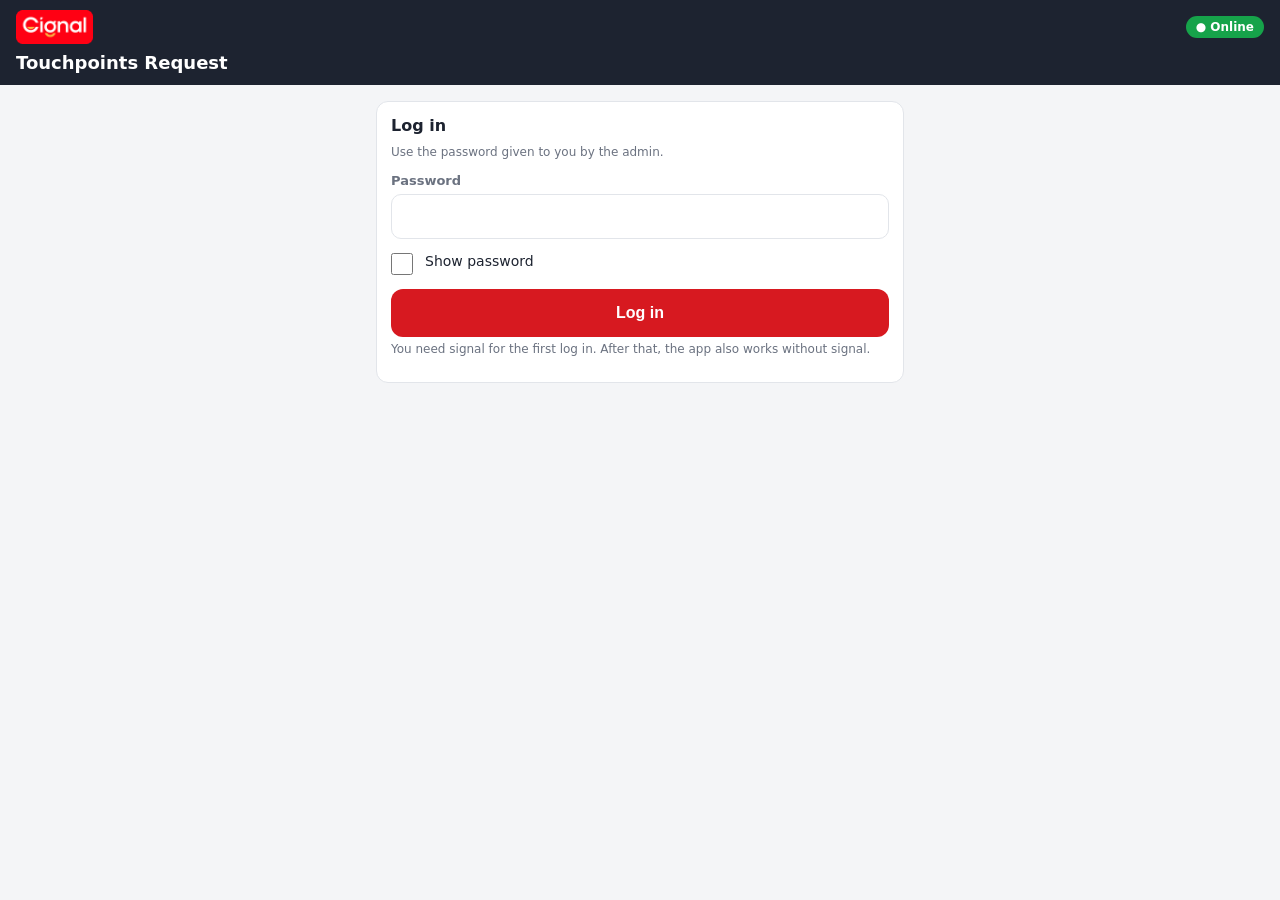
==== index.html @ d2efd184 "Add files via upload" ====
<!DOCTYPE html>
<html lang="en">
<head>
  <meta charset="utf-8">
  <meta name="viewport" content="width=device-width, initial-scale=1, viewport-fit=cover">
  <meta name="theme-color" content="#1d2330">
  <meta name="apple-mobile-web-app-capable" content="yes">
  <meta name="apple-mobile-web-app-title" content="Touchpoints">
  <title>Cignal Touchpoints Request</title>
  <link rel="manifest" href="manifest.webmanifest">
  <link rel="icon" href="icon-192.png">
  <link rel="apple-touch-icon" href="icon-192.png">
  <link rel="stylesheet" href="styles.css">
</head>
<body>
  <header>
    <div class="top">
      <img src="logo.png" alt="Cignal" class="logo">
      <div class="top-right">
        <span id="net" class="net">● Online</span>
        <button id="menuBtn" class="icon-btn" hidden aria-label="Menu">☰</button>
      </div>
    </div>
    <h1>Touchpoints Request</h1>
    <small id="who"></small>
  </header>

  <div id="menu" class="menu" hidden>
    <button id="refreshBtn">↻ Update data</button>
    <button id="logoutBtn">⎋ Log out</button>
  </div>

  <div id="installBar" class="install" hidden>
    <span>Install this app on your phone so it works without signal.</span>
    <button id="installBtn">Install</button>
  </div>

  <main id="view"></main>

  <div id="toast"></div>

  <script src="config.js"></script>
  <script src="app.js"></script>
</body>
</html>
---- styles.css ----
:root { --bg:#f4f5f7; --card:#fff; --ink:#1d2330; --muted:#6b7280; --line:#e2e5ea; --brand:#d71920;
         --ok:#15803d; --okbg:#e6f5ec; --warn:#92400e; --warnbg:#fff6e0; --bad:#b91c1c; --badbg:#fdecec; }
* { box-sizing:border-box; }
html, body { margin:0; }
body { font-family: system-ui, -apple-system, "Segoe UI", Roboto, sans-serif; background:var(--bg); color:var(--ink);
       min-height:100dvh; -webkit-tap-highlight-color:transparent; }

header { background:var(--ink); color:#fff; padding:10px 16px 12px; padding-top:max(10px, env(safe-area-inset-top)); }
header .top { display:flex; align-items:center; justify-content:space-between; gap:8px; }
header .logo { height:34px; display:block; }
header .top-right { display:flex; align-items:center; gap:8px; }
header h1 { font-size:18px; margin:8px 0 0; }
header small { display:block; opacity:.8; font-size:12px; margin-top:2px; }
header small:empty { display:none; }
.net { font-size:12px; font-weight:700; padding:4px 10px; border-radius:99px; background:#16a34a; color:#fff; white-space:nowrap; }
.net.off { background:#dc2626; }
.icon-btn { background:none; border:1px solid #475063; color:#fff; border-radius:8px; font-size:18px; width:36px; height:32px; }
.icon-btn[hidden] { display:none; }

.menu { position:absolute; right:12px; top:56px; background:#fff; border:1px solid var(--line); border-radius:10px;
        box-shadow:0 8px 24px rgba(0,0,0,.15); z-index:50; overflow:hidden; }
.menu[hidden] { display:none; }
.menu button { display:block; width:100%; text-align:left; background:none; border:0; padding:12px 18px; font-size:15px; }
.menu button + button { border-top:1px solid var(--line); }

.install { display:flex; align-items:center; gap:10px; background:#fff8e6; border-bottom:1px solid #f5d98b; padding:10px 16px; font-size:13px; }
.install[hidden] { display:none; }
.install button { margin-left:auto; background:var(--ink); color:#fff; border:0; border-radius:8px; padding:8px 14px; font-weight:700; }

main { padding:16px; max-width:560px; margin:0 auto; padding-bottom:40px; }
.card { background:var(--card); border:1px solid var(--line); border-radius:12px; padding:14px; margin-bottom:14px; }
.card h2 { font-size:16px; margin:0 0 10px; }
.card h3 { font-size:14px; margin:14px 0 6px; color:var(--muted); text-transform:uppercase; letter-spacing:.03em; }
label { display:block; font-size:13px; color:var(--muted); margin:14px 0 6px; font-weight:600; }
.card > h2 + label { margin-top:0; }
.req { color:var(--brand); }
input[type=text], input[type=password], input[type=tel], input[type=email], select, textarea {
  width:100%; padding:12px; font-size:16px; border:1px solid var(--line); border-radius:10px; background:#fff; color:var(--ink); font-family:inherit; }
input:focus, select:focus { outline:2px solid #93c5fd; border-color:#93c5fd; }
input.invalid { border-color:var(--bad); background:#fef2f2; }
.hint { font-size:12px; color:var(--muted); margin-top:5px; }
.hint.ok { color:var(--ok); } .hint.bad { color:var(--bad); font-weight:600; }

.btn { display:block; width:100%; padding:15px; font-size:16px; font-weight:700; border:0; border-radius:12px;
       background:var(--brand); color:#fff; cursor:pointer; text-align:center; }
.btn:disabled { opacity:.45; }
.btn.dark { background:var(--ink); }
.btn.ghost { background:#fff; color:var(--ink); border:1px solid var(--line); }
.btn + .btn { margin-top:10px; }
.row-btns { display:flex; gap:10px; margin-top:16px; }
.row-btns .btn { margin-top:0; }
.row-btns .btn.ghost { flex:0 0 35%; }

.big-choice { display:block; width:100%; text-align:left; background:#fff; border:1px solid var(--line); border-radius:12px;
              padding:16px; margin-bottom:10px; font-size:16px; font-weight:700; color:var(--ink); }
.big-choice small { display:block; font-weight:400; color:var(--muted); font-size:13px; margin-top:4px; }
.big-choice:disabled { opacity:.5; }

.steps { display:flex; gap:4px; margin:0 0 14px; }
.steps i { flex:1; height:5px; border-radius:3px; background:var(--line); }
.steps i.done { background:var(--brand); }
.step-title { font-size:12px; color:var(--muted); margin:-6px 0 12px; }

.notice { border-radius:10px; padding:11px 12px; font-size:14px; margin:12px 0; line-height:1.4; }
.notice.ok { background:var(--okbg); color:var(--ok); }
.notice.warn { background:var(--warnbg); color:var(--warn); }
.notice.bad { background:var(--badbg); color:var(--bad); }
.notice b { display:block; margin-bottom:3px; }
.notice ol { margin:6px 0 0; padding-left:20px; }

#preview { width:100%; max-height:320px; object-fit:cover; border-radius:10px; display:block; background:#ddd; margin-bottom:10px; }
.thumb { width:100%; max-height:200px; object-fit:cover; border-radius:10px; display:block; margin-bottom:10px; }

.type-opt { display:flex; gap:12px; align-items:center; border:1px solid var(--line); border-radius:12px; padding:14px; margin-bottom:10px; cursor:pointer; }
.type-opt input { width:20px; height:20px; accent-color:var(--brand); flex:none; }
.type-opt.on { border-color:var(--brand); background:#fff5f5; }

.check { display:flex; gap:12px; align-items:flex-start; margin:14px 0; font-size:14px; color:var(--ink); font-weight:600; cursor:pointer; }
.check input { width:22px; height:22px; flex:none; margin:0; accent-color:var(--brand); }
details.consent { border:1px solid var(--line); border-radius:10px; padding:10px 12px; font-size:13px; background:#fafafa; }
details.consent summary { font-weight:700; cursor:pointer; color:#1d4ed8; }
details.consent p, details.consent li { line-height:1.45; }

table.sum { width:100%; border-collapse:collapse; font-size:14px; }
table.sum td { padding:7px 0; border-bottom:1px dashed var(--line); vertical-align:top; }
table.sum td:first-child { color:var(--muted); width:42%; padding-right:10px; }
table.sum tr.section td { border-bottom:0; padding-top:14px; font-weight:700; color:var(--ink); text-transform:uppercase; font-size:12px; letter-spacing:.03em; }

.list-item { display:flex; gap:10px; align-items:center; padding:10px 0; border-bottom:1px solid var(--line); font-size:14px; }
.list-item:last-child { border-bottom:0; }
.list-item img { width:46px; height:46px; object-fit:cover; border-radius:8px; flex:none; background:#ddd; }
.list-item .t { flex:1; min-width:0; }
.list-item .t small { display:block; color:var(--muted); font-size:12px; }
.list-item .t .err { color:var(--bad); }
.list-item button { border:1px solid var(--line); background:#fff; border-radius:8px; padding:6px 10px; font-size:12px; color:var(--bad); }
.pill { display:inline-block; font-size:11px; font-weight:700; padding:2px 8px; border-radius:99px; background:#eef1f5; color:var(--ink); }
.pill.ok { background:var(--okbg); color:var(--ok); } .pill.bad { background:var(--badbg); color:var(--bad); } .pill.warn { background:var(--warnbg); color:var(--warn); }

.spinner { display:inline-block; width:16px; height:16px; border:2px solid #cbd5e1; border-top-color:var(--brand); border-radius:50%;
           animation:spin .8s linear infinite; vertical-align:-3px; margin-right:6px; }
@keyframes spin { to { transform:rotate(360deg); } }

#toast { position:fixed; left:50%; bottom:24px; transform:translateX(-50%); background:var(--ink); color:#fff; padding:12px 18px;
         border-radius:10px; font-size:14px; display:none; z-index:99; max-width:90%; text-align:center; }
.center { text-align:center; }
.done-mark { font-size:54px; line-height:1; margin:8px 0; }
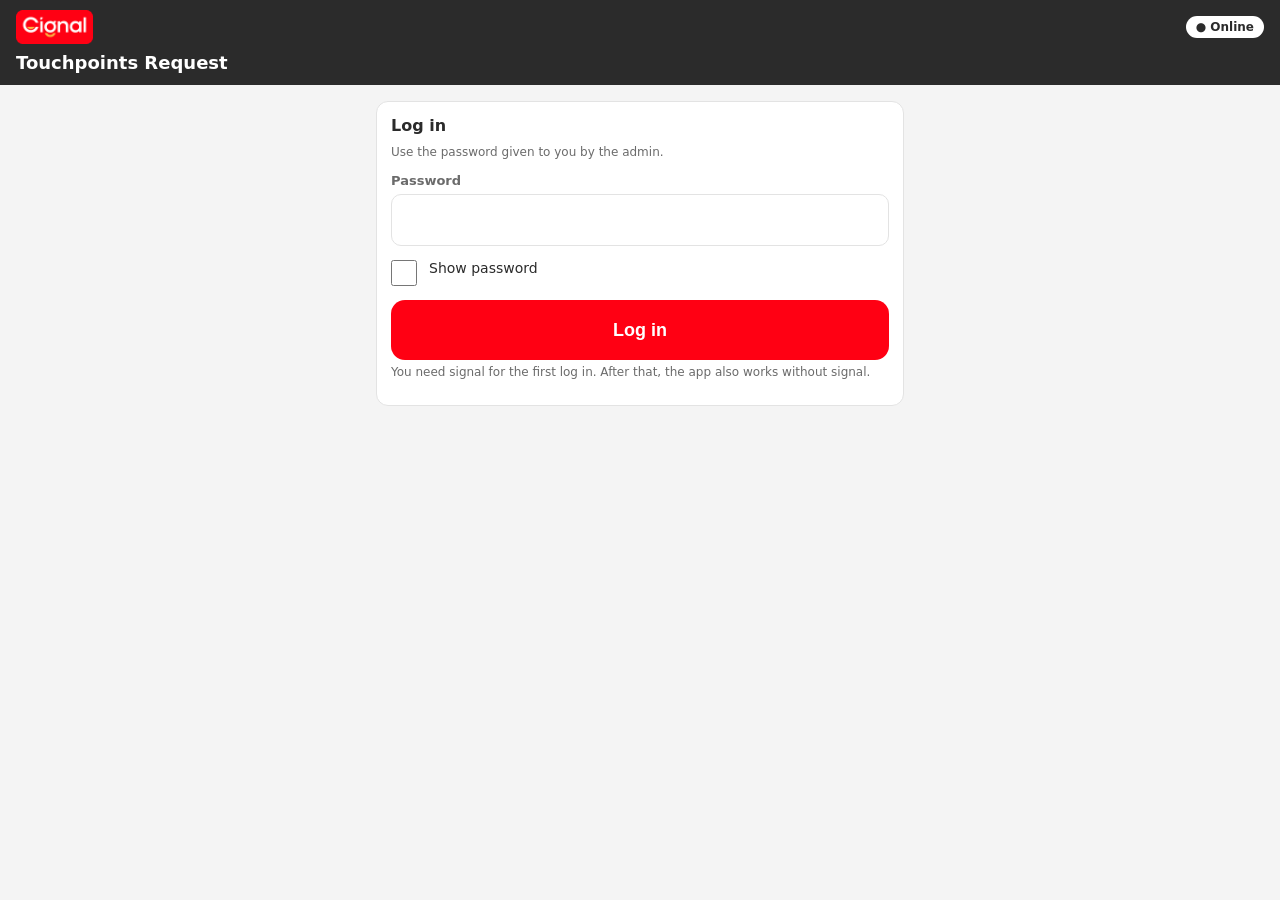
==== commit fd402313: "Add files via upload" ====
--- a/index.html
+++ b/index.html
@@ -3,7 +3,7 @@
 <head>
   <meta charset="utf-8">
   <meta name="viewport" content="width=device-width, initial-scale=1, viewport-fit=cover">
-  <meta name="theme-color" content="#1d2330">
+  <meta name="theme-color" content="#2B2B2B">
   <meta name="apple-mobile-web-app-capable" content="yes">
   <meta name="apple-mobile-web-app-title" content="Touchpoints">
   <title>Cignal Touchpoints Request</title>
@@ -35,6 +35,8 @@
     <button id="installBtn">Install</button>
   </div>
 
+  <div id="sendBar" class="sendbar" hidden><span class="spinner"></span><span id="sendTxt">Sending…</span><span class="bar"><i id="sendFill" style="width:0"></i></span></div>
+
   <main id="view"></main>
 
   <div id="toast"></div>
--- a/styles.css
+++ b/styles.css
@@ -1,5 +1,6 @@
-:root { --bg:#f4f5f7; --card:#fff; --ink:#1d2330; --muted:#6b7280; --line:#e2e5ea; --brand:#d71920;
-         --ok:#15803d; --okbg:#e6f5ec; --warn:#92400e; --warnbg:#fff6e0; --bad:#b91c1c; --badbg:#fdecec; }
+/* Cignal logo colors only: red #FF0013, yellow #FBB040, white — plus grays */
+:root { --bg:#F4F4F4; --card:#fff; --ink:#2B2B2B; --muted:#6B6B6B; --line:#E3E3E3; --brand:#FF0013; --yellow:#FBB040;
+         --ok:#2B2B2B; --okbg:#F2F2F2; --warn:#6B4500; --warnbg:#FFF3DD; --bad:#C40010; --badbg:#FFE5E7; }
 * { box-sizing:border-box; }
 html, body { margin:0; }
 body { font-family: system-ui, -apple-system, "Segoe UI", Roboto, sans-serif; background:var(--bg); color:var(--ink);
@@ -12,20 +13,20 @@
 header h1 { font-size:18px; margin:8px 0 0; }
 header small { display:block; opacity:.8; font-size:12px; margin-top:2px; }
 header small:empty { display:none; }
-.net { font-size:12px; font-weight:700; padding:4px 10px; border-radius:99px; background:#16a34a; color:#fff; white-space:nowrap; }
-.net.off { background:#dc2626; }
-.icon-btn { background:none; border:1px solid #475063; color:#fff; border-radius:8px; font-size:18px; width:36px; height:32px; }
+.net { font-size:12px; font-weight:700; padding:4px 10px; border-radius:99px; background:#fff; color:var(--ink); white-space:nowrap; }
+.net.off { background:var(--brand); color:#fff; }
+.icon-btn { background:none; border:1px solid #5A5A5A; color:#fff; border-radius:10px; font-size:22px; width:46px; height:40px; }
 .icon-btn[hidden] { display:none; }
 
 .menu { position:absolute; right:12px; top:56px; background:#fff; border:1px solid var(--line); border-radius:10px;
         box-shadow:0 8px 24px rgba(0,0,0,.15); z-index:50; overflow:hidden; }
 .menu[hidden] { display:none; }
-.menu button { display:block; width:100%; text-align:left; background:none; border:0; padding:12px 18px; font-size:15px; }
+.menu button { display:block; width:100%; text-align:left; background:none; border:0; padding:16px 22px; font-size:17px; }
 .menu button + button { border-top:1px solid var(--line); }
 
-.install { display:flex; align-items:center; gap:10px; background:#fff8e6; border-bottom:1px solid #f5d98b; padding:10px 16px; font-size:13px; }
+.install { display:flex; align-items:center; gap:10px; background:var(--warnbg); border-bottom:1px solid var(--yellow); padding:10px 16px; font-size:13px; }
 .install[hidden] { display:none; }
-.install button { margin-left:auto; background:var(--ink); color:#fff; border:0; border-radius:8px; padding:8px 14px; font-weight:700; }
+.install button { margin-left:auto; background:var(--ink); color:#fff; border:0; border-radius:10px; padding:12px 18px; font-size:15px; font-weight:700; }
 
 main { padding:16px; max-width:560px; margin:0 auto; padding-bottom:40px; }
 .card { background:var(--card); border:1px solid var(--line); border-radius:12px; padding:14px; margin-bottom:14px; }
@@ -35,13 +36,13 @@
 .card > h2 + label { margin-top:0; }
 .req { color:var(--brand); }
 input[type=text], input[type=password], input[type=tel], input[type=email], select, textarea {
-  width:100%; padding:12px; font-size:16px; border:1px solid var(--line); border-radius:10px; background:#fff; color:var(--ink); font-family:inherit; }
-input:focus, select:focus { outline:2px solid #93c5fd; border-color:#93c5fd; }
-input.invalid { border-color:var(--bad); background:#fef2f2; }
+  width:100%; padding:14px 12px; min-height:52px; font-size:17px; border:1px solid var(--line); border-radius:10px; background:#fff; color:var(--ink); font-family:inherit; }
+input:focus, select:focus, textarea:focus { outline:2px solid var(--yellow); border-color:var(--yellow); }
+input.invalid { border-color:var(--bad); background:var(--badbg); }
 .hint { font-size:12px; color:var(--muted); margin-top:5px; }
-.hint.ok { color:var(--ok); } .hint.bad { color:var(--bad); font-weight:600; }
+.hint.ok { color:var(--ok); font-weight:600; } .hint.bad { color:var(--bad); font-weight:600; }
 
-.btn { display:block; width:100%; padding:15px; font-size:16px; font-weight:700; border:0; border-radius:12px;
+.btn { display:block; width:100%; padding:19px 16px; min-height:60px; font-size:18px; font-weight:700; border:0; border-radius:14px;
        background:var(--brand); color:#fff; cursor:pointer; text-align:center; }
 .btn:disabled { opacity:.45; }
 .btn.dark { background:var(--ink); }
@@ -49,11 +50,11 @@
 .btn + .btn { margin-top:10px; }
 .row-btns { display:flex; gap:10px; margin-top:16px; }
 .row-btns .btn { margin-top:0; }
-.row-btns .btn.ghost { flex:0 0 35%; }
+.row-btns .btn.ghost { flex:0 0 34%; }
 
-.big-choice { display:block; width:100%; text-align:left; background:#fff; border:1px solid var(--line); border-radius:12px;
-              padding:16px; margin-bottom:10px; font-size:16px; font-weight:700; color:var(--ink); }
-.big-choice small { display:block; font-weight:400; color:var(--muted); font-size:13px; margin-top:4px; }
+.big-choice { display:block; width:100%; text-align:left; background:#fff; border:1px solid var(--line); border-radius:14px;
+              padding:22px 18px; margin-bottom:12px; font-size:19px; font-weight:700; color:var(--ink); }
+.big-choice small { display:block; font-weight:400; color:var(--muted); font-size:14px; margin-top:6px; }
 .big-choice:disabled { opacity:.5; }
 
 .steps { display:flex; gap:4px; margin:0 0 14px; }
@@ -62,7 +63,7 @@
 .step-title { font-size:12px; color:var(--muted); margin:-6px 0 12px; }
 
 .notice { border-radius:10px; padding:11px 12px; font-size:14px; margin:12px 0; line-height:1.4; }
-.notice.ok { background:var(--okbg); color:var(--ok); }
+.notice.ok { background:var(--okbg); color:var(--ok); border-left:5px solid var(--yellow); }
 .notice.warn { background:var(--warnbg); color:var(--warn); }
 .notice.bad { background:var(--badbg); color:var(--bad); }
 .notice b { display:block; margin-bottom:3px; }
@@ -71,14 +72,14 @@
 #preview { width:100%; max-height:320px; object-fit:cover; border-radius:10px; display:block; background:#ddd; margin-bottom:10px; }
 .thumb { width:100%; max-height:200px; object-fit:cover; border-radius:10px; display:block; margin-bottom:10px; }
 
-.type-opt { display:flex; gap:12px; align-items:center; border:1px solid var(--line); border-radius:12px; padding:14px; margin-bottom:10px; cursor:pointer; }
-.type-opt input { width:20px; height:20px; accent-color:var(--brand); flex:none; }
-.type-opt.on { border-color:var(--brand); background:#fff5f5; }
+.type-opt { display:flex; gap:14px; align-items:center; border:1px solid var(--line); border-radius:14px; padding:18px 16px; margin-bottom:12px; cursor:pointer; font-size:17px; font-weight:600; }
+.type-opt input { width:24px; height:24px; accent-color:var(--brand); flex:none; }
+.type-opt.on { border-color:var(--brand); background:#FFF0F1; }
 
 .check { display:flex; gap:12px; align-items:flex-start; margin:14px 0; font-size:14px; color:var(--ink); font-weight:600; cursor:pointer; }
-.check input { width:22px; height:22px; flex:none; margin:0; accent-color:var(--brand); }
-details.consent { border:1px solid var(--line); border-radius:10px; padding:10px 12px; font-size:13px; background:#fafafa; }
-details.consent summary { font-weight:700; cursor:pointer; color:#1d4ed8; }
+.check input { width:26px; height:26px; flex:none; margin:0; accent-color:var(--brand); }
+details.consent { border:1px solid var(--line); border-radius:10px; padding:10px 12px; font-size:13px; background:#FAFAFA; }
+details.consent summary { font-weight:700; cursor:pointer; color:var(--brand); }
 details.consent p, details.consent li { line-height:1.45; }
 
 table.sum { width:100%; border-collapse:collapse; font-size:14px; }
@@ -92,11 +93,11 @@
 .list-item .t { flex:1; min-width:0; }
 .list-item .t small { display:block; color:var(--muted); font-size:12px; }
 .list-item .t .err { color:var(--bad); }
-.list-item button { border:1px solid var(--line); background:#fff; border-radius:8px; padding:6px 10px; font-size:12px; color:var(--bad); }
-.pill { display:inline-block; font-size:11px; font-weight:700; padding:2px 8px; border-radius:99px; background:#eef1f5; color:var(--ink); }
+.list-item button { border:1px solid var(--line); background:#fff; border-radius:10px; padding:10px 14px; font-size:14px; color:var(--bad); }
+.pill { display:inline-block; font-size:11px; font-weight:700; padding:2px 8px; border-radius:99px; background:#EDEDED; color:var(--ink); }
 .pill.ok { background:var(--okbg); color:var(--ok); } .pill.bad { background:var(--badbg); color:var(--bad); } .pill.warn { background:var(--warnbg); color:var(--warn); }
 
-.spinner { display:inline-block; width:16px; height:16px; border:2px solid #cbd5e1; border-top-color:var(--brand); border-radius:50%;
+.spinner { display:inline-block; width:16px; height:16px; border:2px solid #D0D0D0; border-top-color:var(--brand); border-radius:50%;
            animation:spin .8s linear infinite; vertical-align:-3px; margin-right:6px; }
 @keyframes spin { to { transform:rotate(360deg); } }
 
@@ -104,3 +105,68 @@
          border-radius:10px; font-size:14px; display:none; z-index:99; max-width:90%; text-align:center; }
 .center { text-align:center; }
 .done-mark { font-size:54px; line-height:1; margin:8px 0; }
+
+/* My requests */
+details.reqitem { border-top:1px solid var(--line); padding:10px 0; }
+details.reqitem:first-child { border-top:0; }
+details.reqitem summary { cursor:pointer; list-style:none; font-size:15px; line-height:1.45; }
+details.reqitem summary::-webkit-details-marker { display:none; }
+details.reqitem summary small { display:block; color:var(--muted); font-size:12px; }
+.req-body { padding:8px 0 4px; font-size:14px; }
+.req-body p { margin:6px 0; }
+ul.hist { margin:8px 0; padding-left:18px; font-size:12px; color:var(--muted); }
+ul.hist li { margin:3px 0; }
+textarea { min-height:90px; }
+
+/* Home buttons in Cignal colors */
+#newBtn { background:#FF0013; border-color:#FF0013; color:#fff; }
+#newBtn small { color:rgba(255,255,255,.88); }
+#amendBtn { background:#FBB040; border-color:#FBB040; color:#2B2B2B; }
+#amendBtn small { color:#4A4A4A; }
+#newBtn:disabled, #amendBtn:disabled { opacity:.45; }
+
+/* My requests summary */
+.tiles { display:grid; grid-template-columns:1fr 1fr; gap:10px; }
+.tile { border:0; border-radius:14px; padding:16px 12px; text-align:left; cursor:pointer; color:#fff; min-height:86px; }
+.tile b { display:block; font-size:30px; line-height:1; }
+.tile span { display:block; font-size:15px; font-weight:700; margin-top:6px; }
+.tile:disabled { opacity:.4; cursor:default; }
+.g-process { background:var(--yellow); color:var(--ink); } .g-returned { background:#fff; color:var(--brand); box-shadow:inset 0 0 0 3px var(--brand); }
+.g-approved { background:var(--brand); } .g-declined { background:#4A4A4A; }
+.linkish { background:none; border:0; color:var(--muted); text-decoration:underline; font-size:14px; padding:10px 0 0; cursor:pointer; }
+.modal { position:fixed; inset:0; background:rgba(0,0,0,.55); z-index:200; display:flex; align-items:flex-end; justify-content:center; }
+.sheet { background:#fff; width:100%; max-width:640px; max-height:88dvh; border-radius:18px 18px 0 0; padding:16px 14px 24px; display:flex; flex-direction:column; }
+.sheet-hd { display:flex; align-items:center; justify-content:space-between; }
+.sheet-hd h2 { margin:0; font-size:19px; }
+.sheet .x { background:#EDEDED; border:0; border-radius:50%; width:40px; height:40px; font-size:18px; cursor:pointer; }
+.tbl { overflow:auto; -webkit-overflow-scrolling:touch; border:1px solid var(--line); border-radius:10px; }
+table.grid { width:100%; border-collapse:collapse; font-size:13px; }
+table.grid th { position:sticky; top:0; background:#F7F7F7; text-align:left; padding:9px 8px; font-size:12px; color:var(--muted); border-bottom:1px solid var(--line); }
+table.grid td { padding:10px 8px; border-bottom:1px solid var(--line); vertical-align:top; }
+table.grid tr[data-i] { cursor:pointer; }
+table.grid tr.open td { background:#FAFAFA; }
+table.grid td small { display:block; color:var(--muted); font-size:11px; margin-top:2px; line-height:1.35; }
+table.grid tr.more td { background:#FAFAFA; }
+.age { font-weight:700; white-space:nowrap; } .age.late { color:var(--bad); }
+.reason { margin-top:4px; color:var(--ink); font-size:12px; }
+.code { font-weight:800; color:var(--brand); letter-spacing:1px; white-space:nowrap; }
+.btn.mini { padding:10px 10px; min-height:0; font-size:13px; border-radius:10px; width:auto; }
+
+/* Sending progress + unsent reminder */
+.sendbar { position:sticky; top:0; z-index:40; display:flex; align-items:center; gap:10px; background:var(--yellow); color:var(--ink);
+           padding:12px 16px; font-size:15px; font-weight:700; }
+.sendbar[hidden] { display:none; }
+.sendbar .bar { flex:1; height:6px; background:rgba(0,0,0,.15); border-radius:3px; overflow:hidden; }
+.sendbar .bar i { display:block; height:100%; background:var(--ink); transition:width .3s; }
+.unsent { display:flex; gap:12px; align-items:center; background:#fff; border:2px solid var(--brand); border-radius:14px; padding:14px; margin-bottom:14px; }
+.unsent b { display:block; font-size:16px; color:var(--brand); }
+.unsent .n { flex:none; width:46px; height:46px; border-radius:50%; background:var(--brand); color:#fff; font:800 20px/46px system-ui, sans-serif; text-align:center; }
+.unsent .btn { width:auto; min-height:0; padding:12px 14px; font-size:15px; margin-left:auto; flex:none; }
+
+/* Archive */
+.filters { display:flex; gap:8px; margin:4px 0 10px; }
+.filters select { min-height:46px; padding:10px; font-size:15px; }
+.pill.st-APPROVED { background:var(--brand); color:#fff; } .pill.st-REJECTED { background:#4A4A4A; color:#fff; } .pill.st-CANCELLED { background:#EDEDED; color:var(--muted); }
+.archive-link { display:block; width:100%; margin-top:12px; padding:14px; border:1px dashed #BDBDBD; border-radius:12px; background:#FAFAFA;
+                color:var(--ink); font-size:15px; font-weight:700; text-align:center; cursor:pointer; }
+.month-note { font-size:12px; color:var(--muted); margin:0 0 10px; }
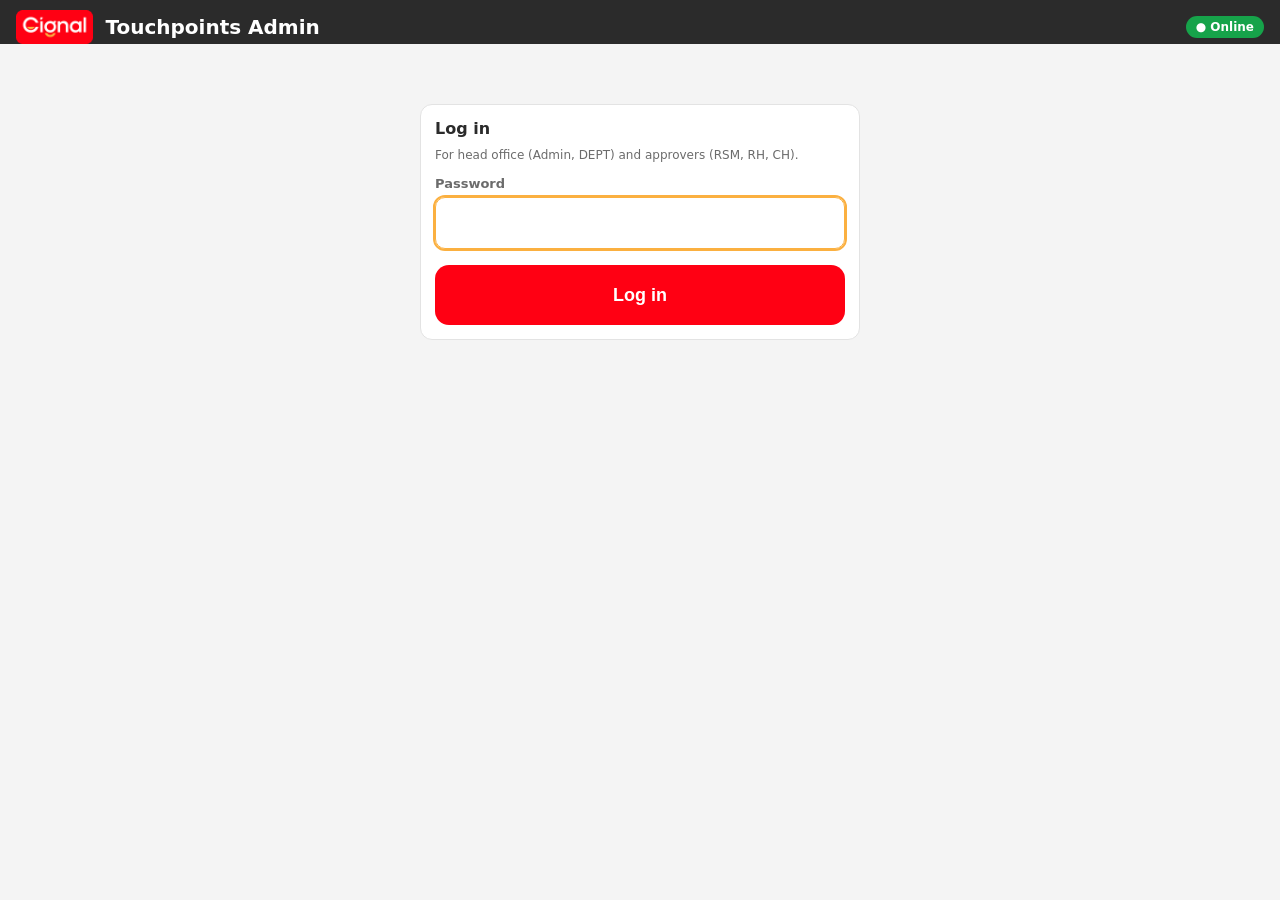
==== commit a69b6761: "Add files via upload" ====
--- a/index.html
+++ b/index.html
@@ -1,47 +1,33 @@
-<!DOCTYPE html>
+<!doctype html>
 <html lang="en">
 <head>
   <meta charset="utf-8">
   <meta name="viewport" content="width=device-width, initial-scale=1, viewport-fit=cover">
   <meta name="theme-color" content="#2B2B2B">
-  <meta name="apple-mobile-web-app-capable" content="yes">
-  <meta name="apple-mobile-web-app-title" content="Touchpoints">
-  <title>Cignal Touchpoints Request</title>
-  <link rel="manifest" href="manifest.webmanifest">
-  <link rel="icon" href="icon-192.png">
-  <link rel="apple-touch-icon" href="icon-192.png">
-  <link rel="stylesheet" href="styles.css">
+  <title>Touchpoints Admin</title>
+  <link rel="icon" href="../icon-192.png">
+  <link rel="apple-touch-icon" href="../icon-192.png">
+  <link rel="stylesheet" href="../styles.css">
+  <link rel="stylesheet" href="admin.css">
 </head>
 <body>
   <header>
     <div class="top">
-      <img src="logo.png" alt="Cignal" class="logo">
+      <div class="brand"><img src="../logo.png" alt="Cignal" class="logo"><h1>Touchpoints Admin</h1></div>
       <div class="top-right">
+        <small id="who"></small>
         <span id="net" class="net">● Online</span>
-        <button id="menuBtn" class="icon-btn" hidden aria-label="Menu">☰</button>
+        <button id="logoutBtn" class="icon-btn" hidden>Log out</button>
       </div>
     </div>
-    <h1>Touchpoints Request</h1>
-    <small id="who"></small>
+    <nav id="tabs" hidden>
+      <button data-tab="dashboard" class="on">Dashboard</button>
+      <button data-tab="approvals">Approvals <b id="apprCount" class="cnt" hidden></b></button>
+    </nav>
   </header>
-
-  <div id="menu" class="menu" hidden>
-    <button id="refreshBtn">↻ Update data</button>
-    <button id="logoutBtn">⎋ Log out</button>
-  </div>
-
-  <div id="installBar" class="install" hidden>
-    <span>Install this app on your phone so it works without signal.</span>
-    <button id="installBtn">Install</button>
-  </div>
-
-  <div id="sendBar" class="sendbar" hidden><span class="spinner"></span><span id="sendTxt">Sending…</span><span class="bar"><i id="sendFill" style="width:0"></i></span></div>
-
   <main id="view"></main>
-
   <div id="toast"></div>
-
-  <script src="config.js"></script>
-  <script src="app.js"></script>
+  <script src="../config.js"></script>
+  <script src="admin.js"></script>
 </body>
 </html>
--- a/styles.css
+++ b/styles.css
@@ -13,8 +13,8 @@
 header h1 { font-size:18px; margin:8px 0 0; }
 header small { display:block; opacity:.8; font-size:12px; margin-top:2px; }
 header small:empty { display:none; }
-.net { font-size:12px; font-weight:700; padding:4px 10px; border-radius:99px; background:#fff; color:var(--ink); white-space:nowrap; }
-.net.off { background:var(--brand); color:#fff; }
+.net { font-size:12px; font-weight:700; padding:4px 10px; border-radius:99px; background:#16A34A; color:#fff; white-space:nowrap; }   /* online = green */
+.net.off { background:#DC2626; color:#fff; }   /* offline = red */
 .icon-btn { background:none; border:1px solid #5A5A5A; color:#fff; border-radius:10px; font-size:22px; width:46px; height:40px; }
 .icon-btn[hidden] { display:none; }
 
@@ -170,3 +170,47 @@
 .archive-link { display:block; width:100%; margin-top:12px; padding:14px; border:1px dashed #BDBDBD; border-radius:12px; background:#FAFAFA;
                 color:var(--ink); font-size:15px; font-weight:700; text-align:center; cursor:pointer; }
 .month-note { font-size:12px; color:var(--muted); margin:0 0 10px; }
+
+/* Two trackers: New requests / Amendments */
+.tracker + .tracker { margin-top:18px; padding-top:16px; border-top:1px solid var(--line); }
+.tracker h3 { margin:0 0 10px !important; font-size:15px !important; color:var(--ink) !important; text-transform:none !important; letter-spacing:0 !important; }
+
+/* proof attachments */
+.list-item .pdf { width:46px; height:46px; border-radius:8px; flex:none; background:var(--brand); color:#fff; font:800 13px/46px system-ui, sans-serif; text-align:center; }
+
+/* request moved here from the previous TSM of the partner */
+.pill.xfer { display:inline-block; margin-top:4px; background:#FFF3DD; color:#6B4500; border:1px solid var(--yellow); white-space:normal; }
+
+/* ---------- Approvals (merged from the approver portal) ---------- */
+.bar { display:flex; align-items:center; gap:8px; margin-bottom:12px; }
+.bar h2 { margin:0; font-size:18px; flex:1; }
+.chips { display:flex; gap:8px; margin:0 0 12px; flex-wrap:wrap; }
+.chip { border:1px solid var(--line); background:#fff; border-radius:99px; padding:10px 16px; font-size:15px; font-weight:700; color:var(--ink); cursor:pointer; }
+.chip.on { background:var(--ink); color:#fff; border-color:var(--ink); }
+.chip b { display:inline-block; min-width:22px; margin-left:6px; padding:1px 7px; border-radius:99px; background:var(--brand); color:#fff; font-size:12px; }
+.chip b.zero { background:#D0D0D0; color:var(--ink); }
+.item { display:block; width:100%; text-align:left; background:#fff; border:1px solid var(--line); border-left:6px solid var(--yellow);
+        border-radius:14px; padding:14px; margin-bottom:10px; cursor:pointer; color:var(--ink); font:inherit; }
+.item.amend { border-left-color:var(--brand); }
+.item .t { font-size:16px; font-weight:800; }
+.item .m { font-size:13px; color:var(--muted); margin-top:4px; line-height:1.45; }
+.item .tags { display:flex; flex-wrap:wrap; gap:6px; margin-top:8px; }
+.tag { font-size:12px; font-weight:700; padding:3px 9px; border-radius:99px; background:#EDEDED; color:var(--ink); }
+.tag.final { background:var(--ink); color:#fff; }
+.tag.late { background:var(--brand); color:#fff; }
+.tag.y { background:#FFF3DD; color:#6B4500; border:1px solid var(--yellow); }
+.empty { text-align:center; padding:40px 10px; color:var(--muted); }
+.empty .big { font-size:48px; }
+.detail .photo { width:100%; border-radius:12px; display:block; margin:6px 0 8px; background:#ddd; cursor:zoom-in; }
+.detail td.red { color:var(--brand); font-weight:700; }
+.proof img { width:100%; border-radius:10px; margin:6px 0; }
+.decide { background:#FAFAFA; border-top:2px solid var(--line); margin:16px -14px -14px; padding:14px; border-radius:0 0 12px 12px; }
+.decide .btns { display:grid; grid-template-columns:1fr; gap:10px; margin-top:10px; }
+.btn.approve { background:var(--brand); }
+.btn.return { background:var(--yellow); color:var(--ink); }
+.btn.reject { background:#4A4A4A; }
+.zoom { position:fixed; inset:0; background:rgba(0,0,0,.9); z-index:300; display:flex; align-items:center; justify-content:center; }
+.zoom img { max-width:100%; max-height:100%; }
+#apprBtn { border:2px solid var(--ink); }
+#apprBtn .badge { display:inline-block; min-width:26px; padding:2px 8px; margin-left:6px; border-radius:99px; background:var(--brand); color:#fff; font-size:15px; text-align:center; vertical-align:2px; }
+#apprBtn .badge[hidden] { display:none; }
--- a/admin.css
+++ b/admin.css
@@ -0,0 +1,88 @@
+/* Head-office admin page — builds on ../styles.css (Cignal red #FF0013, yellow #FBB040, white, grays) */
+main { max-width: 1200px; padding: 20px 16px 48px; }
+header { padding-bottom: 0; }
+header .brand { display:flex; align-items:center; gap:12px; }
+header .brand h1 { margin:0; font-size:20px; }
+header .top-right small { opacity:.8; font-size:13px; margin-right:6px; }
+#logoutBtn { width:auto; font-size:14px; padding:0 12px; }
+nav { display:flex; gap:4px; margin-top:12px; overflow-x:auto; }
+nav[hidden] { display:none; }
+nav button { background:none; border:0; color:#D0D0D0; font-size:15px; font-weight:700; padding:12px 16px; border-bottom:3px solid transparent; cursor:pointer; white-space:nowrap; }
+nav button.on { color:#fff; border-bottom-color:var(--brand); }
+nav .cnt { display:inline-block; min-width:20px; padding:1px 7px; margin-left:4px; border-radius:99px; background:var(--brand); color:#fff; font-size:12px; }
+nav .cnt[hidden] { display:none; }
+
+.head { display:flex; align-items:center; gap:10px; flex-wrap:wrap; margin-bottom:14px; }
+.head h2 { margin:0; font-size:20px; flex:1; }
+.head .asof { font-size:13px; color:var(--muted); }
+.refresh { border:1px solid var(--line); background:#fff; border-radius:10px; padding:9px 14px; font-size:14px; cursor:pointer; }
+section.block { background:#fff; border:1px solid var(--line); border-radius:14px; padding:16px; margin-bottom:18px; }
+section.block h3 { margin:0 0 12px; font-size:16px; color:var(--ink); text-transform:none; letter-spacing:0; }
+
+/* stat tiles: number is the hero, label under it; color only as an accent bar, never the text */
+.stats { display:grid; grid-template-columns:repeat(auto-fit, minmax(200px, 1fr)); gap:12px; }
+.stat { border:1px solid var(--line); border-radius:12px; padding:14px 16px; border-top:4px solid var(--ink); }
+.stat .lbl { font-size:13px; font-weight:700; color:var(--muted); }
+.stat .num { font-size:34px; font-weight:800; line-height:1.1; margin:6px 0 2px; font-variant-numeric:tabular-nums; }
+.stat .sub { font-size:13px; color:var(--muted); }
+.stat.dth { border-top-color:var(--brand); } .stat.loading { border-top-color:var(--yellow); } .stat.ott { border-top-color:#6B6B6B; }
+
+table.data { width:100%; border-collapse:collapse; font-size:14px; }
+table.data th, table.data td { padding:10px 10px; border-bottom:1px solid var(--line); text-align:right; font-variant-numeric:tabular-nums; }
+table.data th:first-child, table.data td:first-child { text-align:left; }
+table.data thead th { font-size:12px; color:var(--muted); text-transform:uppercase; letter-spacing:.03em; background:#FAFAFA; }
+table.data tr.total td { font-weight:800; border-top:2px solid var(--ink); }
+.dot { display:inline-block; width:10px; height:10px; border-radius:3px; margin-right:8px; vertical-align:0; }
+.dot.process { background:var(--yellow); } .dot.approved { background:var(--brand); } .dot.declined { background:#4A4A4A; } .dot.cancelled { background:#D0D0D0; }
+.scroll { overflow-x:auto; -webkit-overflow-scrolling:touch; }
+
+/* On Process breakdown */
+.where { display:grid; grid-template-columns:repeat(auto-fit, minmax(220px, 1fr)); gap:10px; margin-top:14px; }
+.where button { text-align:left; background:#fff; border:1px solid var(--line); border-radius:12px; padding:14px 16px; cursor:pointer; font:inherit; color:var(--ink); }
+.where button b { display:block; font-size:28px; line-height:1.1; font-variant-numeric:tabular-nums; }
+.where button span { font-size:14px; font-weight:700; }
+.where button small { display:block; color:var(--muted); font-size:12px; margin-top:2px; }
+.where button.on { border:2px solid var(--ink); background:#FAFAFA; }
+.where button:disabled { opacity:.55; cursor:default; }
+.expand { margin-top:12px; border:1px solid var(--line); border-radius:12px; overflow:hidden; }
+.expand table td, .expand table th { text-align:left; }
+.expand td small { display:block; color:var(--muted); font-size:12px; }
+.late { color:var(--brand); font-weight:800; }
+.decide-link { display:inline-block; background:var(--brand); color:#fff; text-decoration:none; font-weight:700; font-size:13px; padding:8px 12px; border-radius:8px; white-space:nowrap; }
+.muted { color:var(--muted); }
+
+/* Approvals tab (same look as the sales app) */
+.bar { display:flex; align-items:center; gap:8px; margin-bottom:12px; }
+.bar h2 { margin:0; font-size:20px; flex:1; }
+.chips { display:flex; gap:8px; margin:0 0 12px; flex-wrap:wrap; }
+.chip { border:1px solid var(--line); background:#fff; border-radius:99px; padding:10px 16px; font-size:15px; font-weight:700; color:var(--ink); cursor:pointer; }
+.chip.on { background:var(--ink); color:#fff; border-color:var(--ink); }
+.chip b { display:inline-block; min-width:22px; margin-left:6px; padding:1px 7px; border-radius:99px; background:var(--brand); color:#fff; font-size:12px; }
+.chip b.zero { background:#D0D0D0; color:var(--ink); }
+.list { display:grid; grid-template-columns:repeat(auto-fill, minmax(340px, 1fr)); gap:10px; }
+.item { display:block; width:100%; text-align:left; background:#fff; border:1px solid var(--line); border-left:6px solid var(--yellow);
+        border-radius:14px; padding:14px; cursor:pointer; color:var(--ink); font:inherit; }
+.item.amend { border-left-color:var(--brand); }
+.item .t { font-size:16px; font-weight:800; }
+.item .m { font-size:13px; color:var(--muted); margin-top:4px; line-height:1.45; }
+.item .tags { display:flex; flex-wrap:wrap; gap:6px; margin-top:8px; }
+.tag { font-size:12px; font-weight:700; padding:3px 9px; border-radius:99px; background:#EDEDED; color:var(--ink); }
+.tag.final { background:var(--ink); color:#fff; } .tag.late { background:var(--brand); color:#fff; }
+.tag.y { background:#FFF3DD; color:#6B4500; border:1px solid var(--yellow); }
+.empty { text-align:center; padding:40px 10px; color:var(--muted); } .empty .big { font-size:48px; }
+.detail { max-width:820px; }
+.detail .photo { width:100%; max-width:640px; border-radius:12px; display:block; margin:6px 0 8px; background:#ddd; cursor:zoom-in; }
+.detail td.red { color:var(--brand); font-weight:700; }
+.proof img { width:100%; max-width:640px; border-radius:10px; margin:6px 0; }
+.decide { background:#FAFAFA; border-top:2px solid var(--line); margin:16px -14px -14px; padding:14px; border-radius:0 0 12px 12px; }
+.decide .btns { display:grid; grid-template-columns:1fr 1fr 1fr; gap:10px; margin-top:10px; }
+.btn.approve { background:var(--brand); } .btn.return { background:var(--yellow); color:var(--ink); } .btn.reject { background:#4A4A4A; }
+.zoom { position:fixed; inset:0; background:rgba(0,0,0,.9); z-index:300; display:flex; align-items:center; justify-content:center; }
+.zoom img { max-width:100%; max-height:100%; }
+
+@media (max-width: 640px) {
+  header .brand h1 { font-size:17px; }
+  header .top-right small { display:none; }
+  .decide .btns { grid-template-columns:1fr; }
+  .list { grid-template-columns:1fr; }
+}
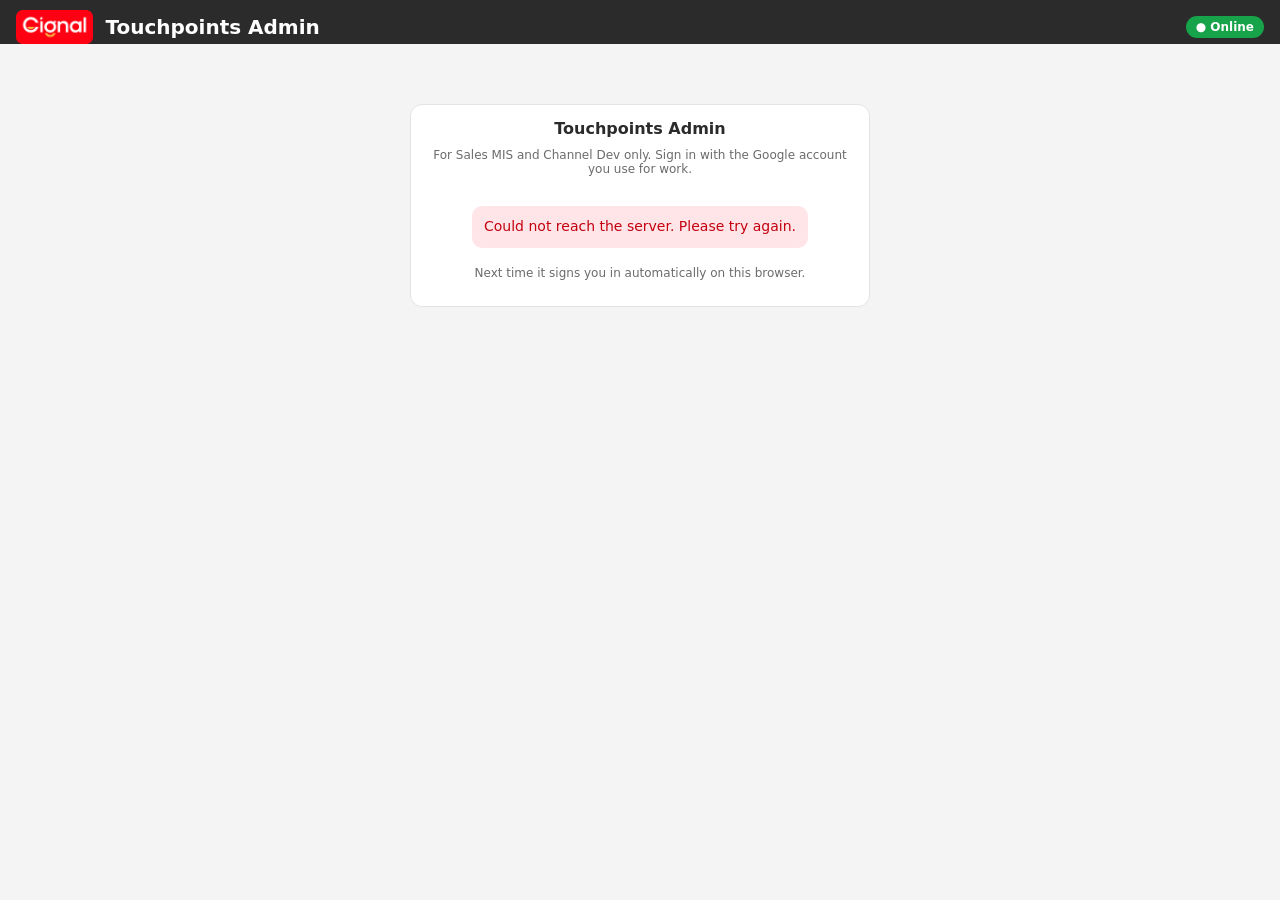
==== commit 991ec5f9: "Add files via upload" ====
--- a/index.html
+++ b/index.html
@@ -17,7 +17,7 @@
       <div class="top-right">
         <small id="who"></small>
         <span id="net" class="net">● Online</span>
-        <button id="logoutBtn" class="icon-btn" hidden>Log out</button>
+        <button id="logoutBtn" class="icon-btn" hidden>Sign out</button>
       </div>
     </div>
     <nav id="tabs" hidden>
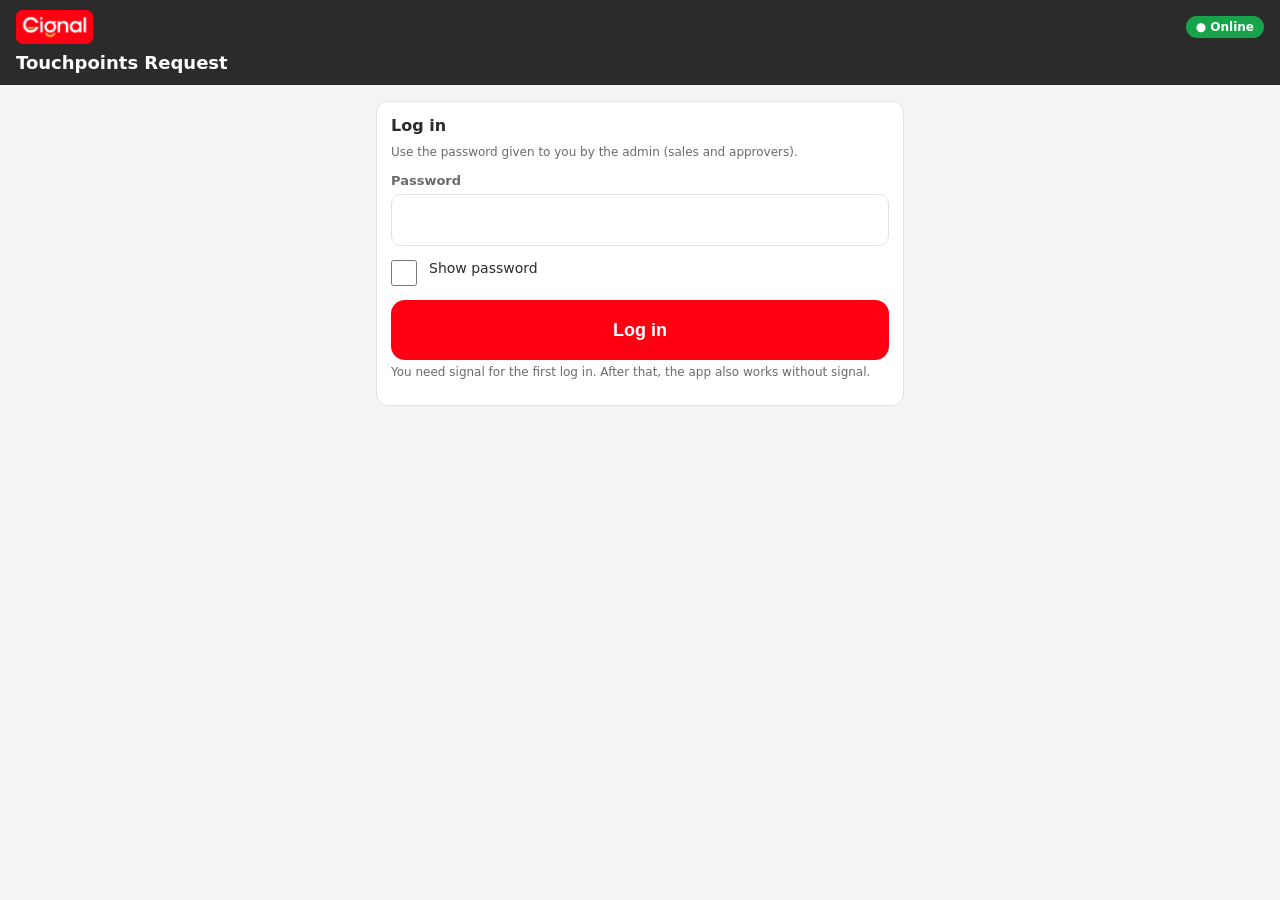
==== commit ee2872d1: "Add files via upload" ====
--- a/index.html
+++ b/index.html
@@ -1,33 +1,47 @@
-<!doctype html>
+<!DOCTYPE html>
 <html lang="en">
 <head>
   <meta charset="utf-8">
   <meta name="viewport" content="width=device-width, initial-scale=1, viewport-fit=cover">
   <meta name="theme-color" content="#2B2B2B">
-  <title>Touchpoints Admin</title>
-  <link rel="icon" href="../icon-192.png">
-  <link rel="apple-touch-icon" href="../icon-192.png">
-  <link rel="stylesheet" href="../styles.css">
-  <link rel="stylesheet" href="admin.css">
+  <meta name="apple-mobile-web-app-capable" content="yes">
+  <meta name="apple-mobile-web-app-title" content="Touchpoints">
+  <title>Cignal Touchpoints Request</title>
+  <link rel="manifest" href="manifest.webmanifest">
+  <link rel="icon" href="icon-192.png">
+  <link rel="apple-touch-icon" href="icon-192.png">
+  <link rel="stylesheet" href="styles.css">
 </head>
 <body>
   <header>
     <div class="top">
-      <div class="brand"><img src="../logo.png" alt="Cignal" class="logo"><h1>Touchpoints Admin</h1></div>
+      <img src="logo.png" alt="Cignal" class="logo">
       <div class="top-right">
-        <small id="who"></small>
         <span id="net" class="net">● Online</span>
-        <button id="logoutBtn" class="icon-btn" hidden>Sign out</button>
+        <button id="menuBtn" class="icon-btn" hidden aria-label="Menu">☰</button>
       </div>
     </div>
-    <nav id="tabs" hidden>
-      <button data-tab="dashboard" class="on">Dashboard</button>
-      <button data-tab="approvals">Approvals <b id="apprCount" class="cnt" hidden></b></button>
-    </nav>
+    <h1>Touchpoints Request</h1>
+    <small id="who"></small>
   </header>
+
+  <div id="menu" class="menu" hidden>
+    <button id="refreshBtn">↻ Update data</button>
+    <button id="logoutBtn">⎋ Log out</button>
+  </div>
+
+  <div id="installBar" class="install" hidden>
+    <span>Install this app on your phone so it works without signal.</span>
+    <button id="installBtn">Install</button>
+  </div>
+
+  <div id="sendBar" class="sendbar" hidden><span class="spinner"></span><span id="sendTxt">Sending…</span><span class="bar"><i id="sendFill" style="width:0"></i></span></div>
+
   <main id="view"></main>
+
   <div id="toast"></div>
-  <script src="../config.js"></script>
-  <script src="admin.js"></script>
+
+  <script src="config.js"></script>
+  <script src="app.js"></script>
 </body>
 </html>
